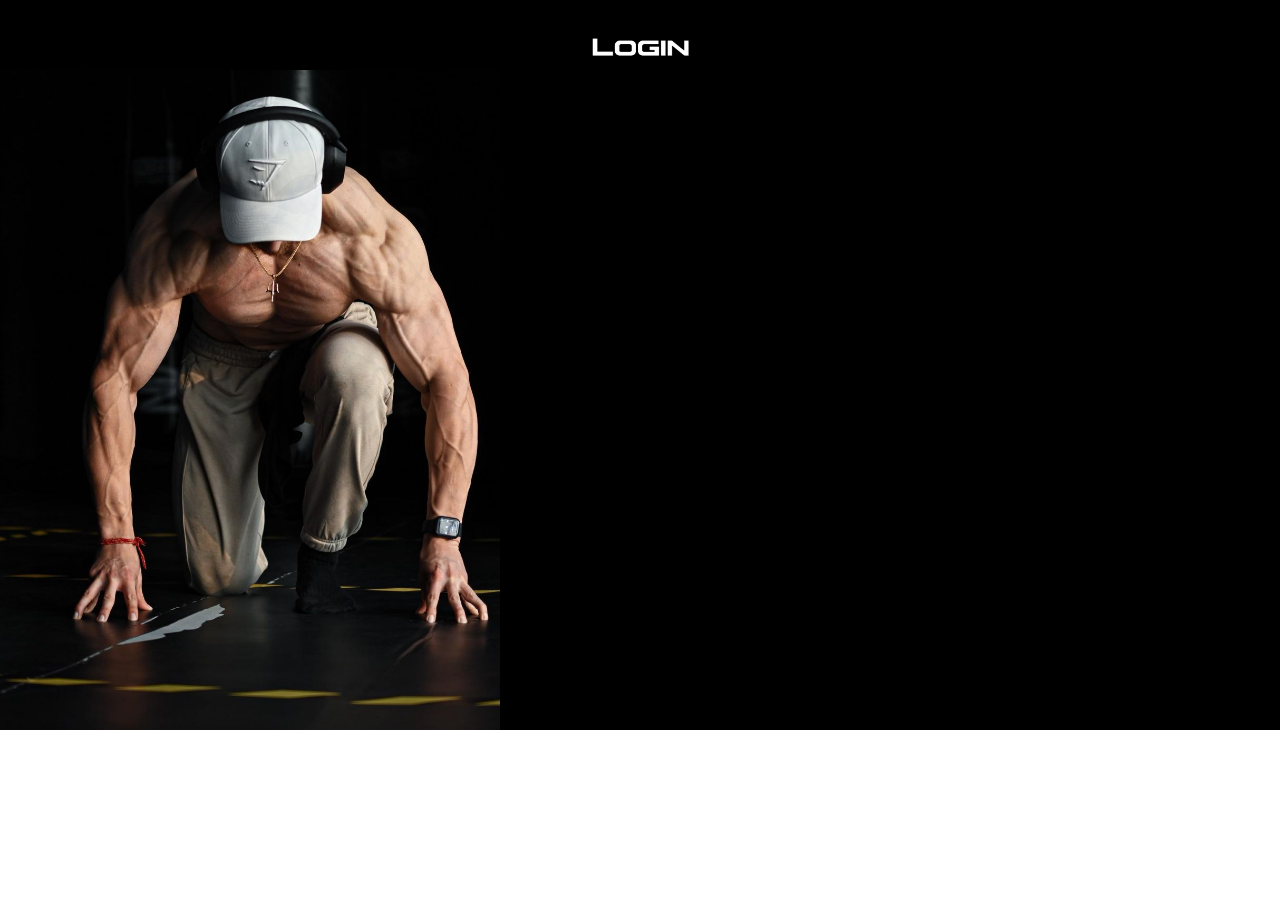
==== login.html @ 63549da6 "msg" ====
<!DOCTYPE html>
<html lang="en">
<head>
    <meta charset="UTF-8">
    <meta name="viewport" content="width=device-width, initial-scale=1.0">
    <title>LOGIN</title>
    <link rel="stylesheet" href="style.css">
</head>
<body>
    <header>
        <div class="login-bar">
            <div class="logo-login"></div>
        </div>

        <div class="log-baground">
            <div class="bag-login"></div>
        </div>








    </header>
    
</body>
</html>
---- style.css ----
*{
    margin: 0px;
}

.home-navbar{
    background-color: rgb(0, 0, 0);
    height: 70px;
    display: flex;
    align-items: center;
    justify-content: center;
}

.home-logo{
    background-image: url(logo.png);
    background-size: cover;
    height: 35px;
    width: 300px;
}

.section{
    display: flex;
}



.section-1{
    background-image: url(workout-img.jpg);
    background-size: cover;
    height: 755px;
    width: 100%;
    display: flex;
    align-items: center;
    justify-content: center;
    transition: transform 1s ease-in, box-shadow 1s ease ;
    
}

  .card:hover {
    border: 1px solid black;
    transform: scale(1.05);
  }
  
  .card:active {
    transform: scale(0.95) rotateZ(1.7deg);
  }



.section-2{
    background-image: url(day-1.jpg);
    background-size: cover;
    height: 755px;
    width: 100%;
    display: flex;
    align-items: center;
    justify-content: center;
}


.section-3{
    background-image: url(goal.jpg);
    background-size: cover;
    height: 755px;
    width: 100%;
    display: flex;
    align-items: center;
    justify-content: center;
}


.workout-t{
    background-image: url(w-title.png);
    background-size: cover;
    height: 60px;
    width: 350px;
    align-items: center;
    justify-content: center;
}

.yourday{
    background-image: url(d-title.png);
    background-size: cover;
    height: 60px;
    width: 350px;
    align-items: center;
    justify-content: center;

}

.yourgoal{
    background-image: url(g-title.png);
    background-size: cover;
    height: 60px;
    width: 350px;
    align-items: center;
    justify-content: center;

}



.home-baground{
    background-color: rgb(209, 209, 209);
    height: 700px;
}

.start-b{
    margin-top: 80px;
    margin-left: 150px;
    height: 35px;
    width: 100px;
    background-color: rgb(255, 255, 255);
    border-radius: 20px;
    border: 0px;
}

.start-t{
    color: black;
    text-decoration: none;
}

/* about home page */

.home-baground{
    display:flex ;
}



.aboutus{
    margin-top: 60px;
    margin-left: 30px;
    
}

.about-heading{
    margin-top: 30px;
    font-family: 'Segoe UI', Tahoma, Geneva, Verdana, sans-serif;
}

.about-discription{
    font-size: 0.9rem;
    width: 90%;
    margin-top: 10px;
    font-family:'Segoe UI', Tahoma, Geneva, Verdana, sans-serif ;
}

.functions{
    display: flex;
    justify-content: space-evenly;
    font-family:'Segoe UI', Tahoma, Geneva, Verdana, sans-serif ;
    font-size: 0.6rem;
    width: 80%;
    margin-top: 40px;

}


.workout-f{
    margin-right: 270px;
}

.aboutw-li{
    font-family: 'Segoe UI', Tahoma, Geneva, Verdana, sans-serif;
    font-size: 1.1rem;
    margin-top: 20px;
}

















/**workout**/


.navbar-workout{
    background-color: black;
    height: 70px;
    display: flex;
    align-items: center;
    justify-content: center;
    position: fixed; /* Set the navbar to fixed position */
     /* Position the navbar at the bottom of the page */
    width: 100%; /* Full width */
}

.w-logo{
    background-image: url(w-title.png);
    background-size: cover;
    height: 23px;
    width: 170px;
    margin-top: 6px;
}

.login-t{
    text-decoration: none;
    color: aliceblue;
    margin-left: 750px;
    font-family:system-ui, 'Segoe UI',  'Open Sans', 'Helvetica Neue', sans-serif;
    font-size: 1.3rem;
}

.baground-work{
    background-image: url(workout-bag.jpg);
    background-size: cover;
    height: 900px;
    width: 100%;
    
}

.sections{
    display: flex;
    /* margin-top: 85px; */
}

.sports{
    border: 2px solid  white;
    border-radius: 30px;
    height: 350px;
    width: 310px;
    margin-left: 52px;
    margin-top: 160px;

}

.workout-1{
    border: 2px solid  white;
    border-radius: 30px;
    height: 350px;
    width: 310px;
    margin-left: 52px;
    margin-top: 160px;
    

}

.yoga{
    border: 2px solid  white;
    border-radius: 30px;
    height: 350px;
    width: 310px;
    margin-left: 52px;
    margin-top: 160px;
}

.dance{
    border: 2px solid  white;
    border-radius: 30px;
    height: 350px;
    width: 310px;
    margin-left: 52px;
    margin-top: 160px;
}

.w-img{
    background-image: url(workout.jpg);
    background-size: cover;
    height: 350px;
    width: 310px;
    border-radius: 30px;
    display: flex;
}

.w-tittle{
    color: white;
    font-family: 'Segoe UI', Tahoma, Geneva, Verdana, sans-serif;
    margin-left: 60px;
    margin-top: 20px;
}

.s-img{
    background-image: url(sports.jpg);
    background-size: cover;
    height: 350px;
    width: 310px;
    border-radius: 30px;
    display: flex;
}

.s-tittle{
    color: white;
    margin-left: 90px;
    /* margin-top: 20px; */
    font-family: 'Segoe UI', Tahoma, Geneva, Verdana, sans-serif;
}

.d-img{
    background-image: url(dance.jpg);
    background-size: cover;
    height: 350px;
    width: 310px;
    border-radius: 30px;
    display: flex;
}

.d-tittle{
    color: white;
    font-family: 'Segoe UI', Tahoma, Geneva, Verdana, sans-serif;
    margin-left: 100px;
    margin-top: 20px;
}

.y-img{
    background-image: url(yoga.jpg);
    background-size: cover;
    height: 350px;
    width: 310px;
    border-radius: 30px;
    display: flex;
}

.y-tittle{
    color: white;
    font-family: 'Segoe UI', Tahoma, Geneva, Verdana, sans-serif;
    margin-left: 110px;
    margin-top: 20px;

}

.quot-bag{
    background-color: rgba(37, 34, 34, 0.819);
    height: 60px;
    width: 50%;
    margin-top: 100px;
    margin-left: 395px;
    display: flex;
    align-items: center;
    justify-content: center;
    
}

.limit-quot{
    background-image: url(limit-q.png);
    background-size: cover;
    height:60px;
    width: 500px;
    
}

.baground-about{
    background-color: rgb(0, 0, 0);
    height: 800px;
    display: flex;
}

.about-img3{
    background-image: url(bag-about.jpg);
    background-size: cover;
    height: 800px;
    width: 650px;
}

.h1{
    color: aliceblue;
    font-family:'Franklin Gothic Medium', 'Arial Narrow', Arial, sans-serif;
    font-size: 2rem;
    margin-left: 704px;

}

.weight-info{
    color: rgb(255, 255, 255);
    margin-left: 100px;
}

.wei-in{
    color: aliceblue;
    margin-top: 159px;
    width: 60%;
}

.about-info{
    background-color: rgb(0, 0, 0);
    height: 800px;
    width: 900px;
}

.hed-1{
    color: aliceblue;
    font-family: 'Segoe UI', Tahoma, Geneva, Verdana, sans-serif;
    margin-top: 90px;
    margin-left: 30px;
}

.info-1{
   color: aliceblue;
   font-family: 'Gill Sans', 'Gill Sans MT', Calibri, 'Trebuchet MS', sans-serif;
   font-size: 1rem;
   width: 90%;
   margin-left:30px;
   margin-top: 13px;
}

.hed-2{
    color: aliceblue;
    font-family: 'Segoe UI', Tahoma, Geneva, Verdana, sans-serif;
    margin-top: 50px;
    margin-left: 30px;

}

.info-2{
   color: aliceblue;
   font-family: 'Gill Sans', 'Gill Sans MT', Calibri, 'Trebuchet MS', sans-serif;
   font-size: 1rem;
   width: 60%;
   margin-left:30px;
   margin-top: 13px;

}

.hed-3{
    color: aliceblue;
    font-family: 'Segoe UI', Tahoma, Geneva, Verdana, sans-serif;
    margin-top: 60px;
    margin-left: 30px;
}

.info-3{
   color: aliceblue;
   font-family: 'Gill Sans', 'Gill Sans MT', Calibri, 'Trebuchet MS', sans-serif;
   font-size: 1rem;
   width: 60%;
   margin-left:30px;
   margin-top: 13px;

}

.hed-4{
    color: aliceblue;
    font-family: 'Segoe UI', Tahoma, Geneva, Verdana, sans-serif;
    margin-top: 40px;
    margin-left: 30px;
}

.info-4{
    color: aliceblue;
   font-family: 'Gill Sans', 'Gill Sans MT', Calibri, 'Trebuchet MS', sans-serif;
   font-size: 1rem;
   width: 60%;
   margin-left:30px;
   margin-top: 13px;

}


.schedule{
    background-color: black;
    height: 700px;
}

.s-tittle{
    margin-top: 80px;

}

.sch-p{
    display: flex;
}


.schedule-week{
    background-image: url(schedule.png);
    background-size: cover;
    height: 450px;
    width: 1000px;
    margin-top: 60px;
    margin-left: 200px;
}

.trainer{
    background-image: url(login-baground.jpg);
    background-size: cover;
    height: 700px;
    width: 100%;
    display: flex;
}

.t-heading{
    color: rgb(255, 255, 255);
    font-family: 'Segoe UI', Tahoma, Geneva, Verdana, sans-serif;
    font-size: 3rem;
    margin: 65px;
    display: flex;
}

.trainers-id{
    display: flex;
    margin-right: 250px;
    
}


.trainer-1{
    background-color: aliceblue;
    background-size: cover;
    height: 500px;
    width: 340px;
    margin-top: 120px;
    margin-left: 30px;
    border-radius: 30px;
}


.nishika{
    background-image: url(nishika.jpg);
    background-size: cover;
    height: 400px;
    width: 340px;
    border-radius: 30px;
}

.pankaj{
    background-image: url(pankaj.jpg);
    background-size: cover;
    height: 400px;
    width: 340px;
    border-radius: 30px;
}

.Yatharth{
    background-image: url(Yatharth.jpg);
    background-size: cover;
    height: 400px;
    width: 340px;
    border-radius: 30px;
}

.name-1{
    font-family: 'Segoe UI', Tahoma, Geneva, Verdana, sans-serif;
    font-size: 1.7rem;
    margin-left: 60px;
}

.fitnes{
    font-family: 'Segoe UI', Tahoma, Geneva, Verdana, sans-serif;
    font-size: 1rem;
    margin-left: 100px;
}




/*    YOUR DAY    */

.yourday-navbar{
    background-color: black;
    height: 70px;
    display: flex;
    align-items: center;
    justify-content: center;
}

.yourday-logo{
    background-image: url(d-title.png);
    background-size: cover;
    height: 55px;
    width: 300px;
}





























































































/**login**/

.login-bar{
    background-color: black;
    height: 70px;
    display: flex;
    align-items: center;
    justify-content: center;
}

.logo-login{
    background-image: url(login-ti.png);
    background-size: cover;
    height: 25px;
    width: 100px;
    margin-top: 25px;
}

.log-baground{
    background-color: black;
}


.bag-login{
    background-image: url(bag-about.jpg);
    background-size: cover;
    height: 660px;
    width: 500px;
}
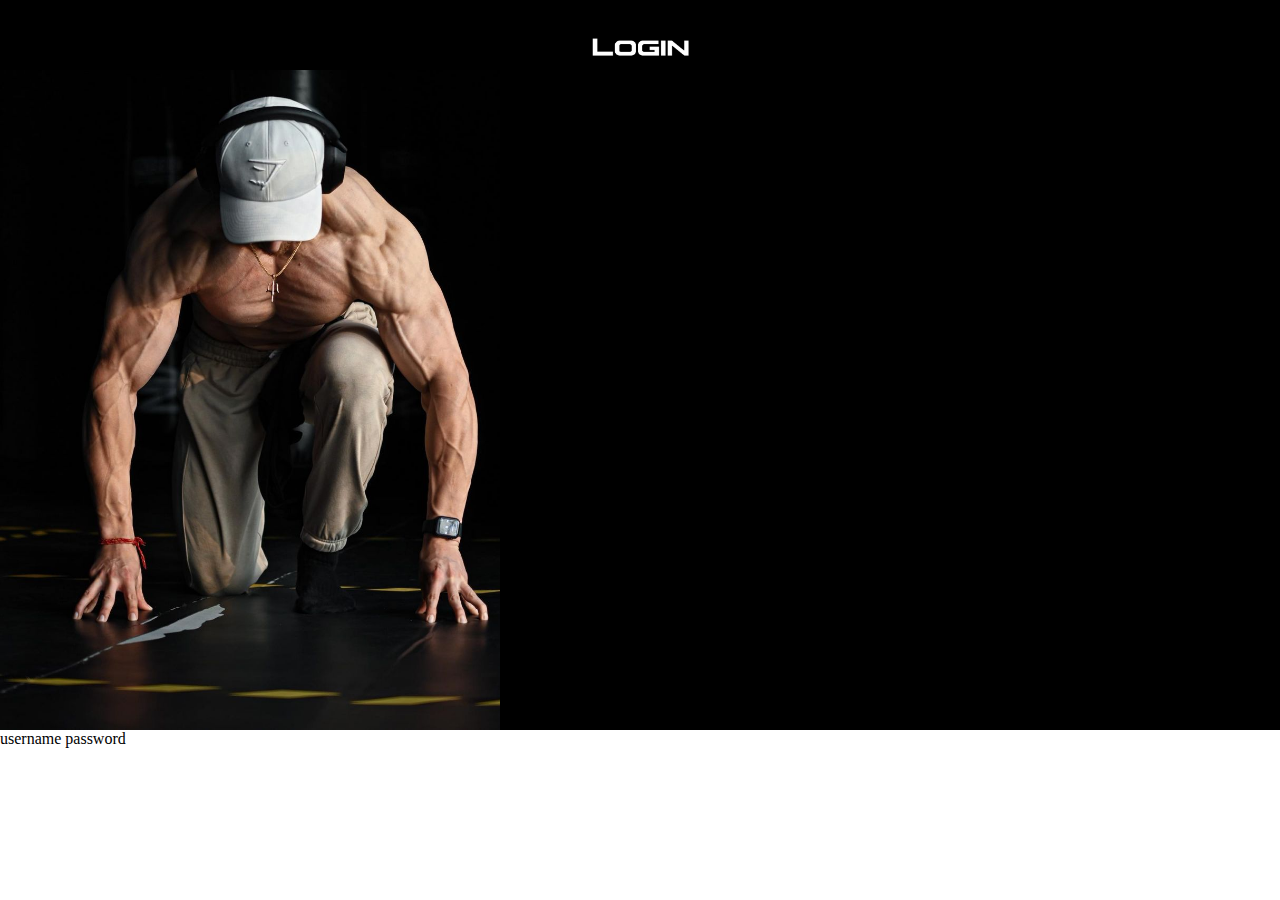
==== commit f932b28e: "dekh bhai" ====
--- a/login.html
+++ b/login.html
@@ -18,8 +18,8 @@
 
 
 
-
-
+       username password 
+               
 
 
 
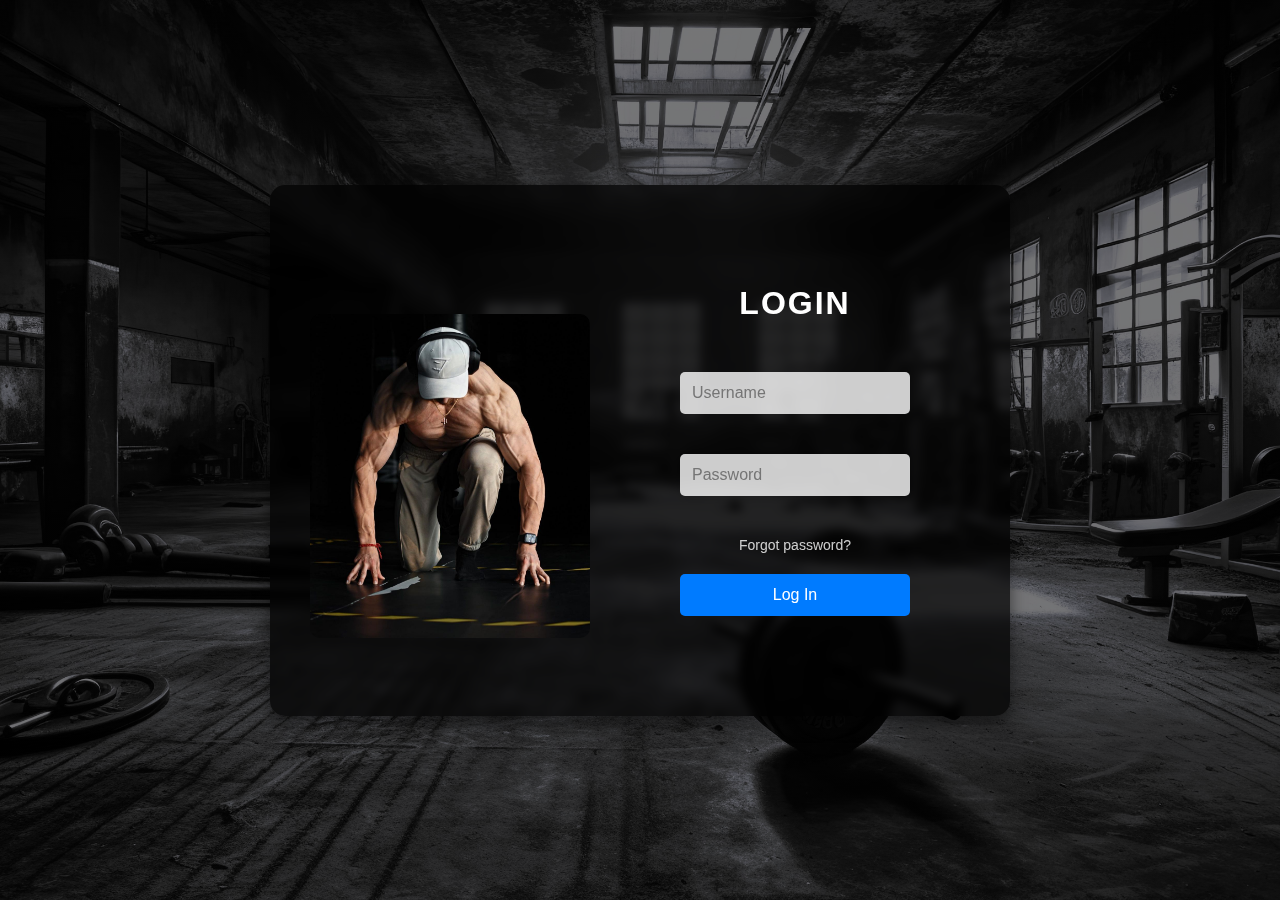
==== commit 3e0b452e: "login Update" ====
--- a/login.html
+++ b/login.html
@@ -4,26 +4,164 @@
     <meta charset="UTF-8">
     <meta name="viewport" content="width=device-width, initial-scale=1.0">
     <title>LOGIN</title>
-    <link rel="stylesheet" href="style.css">
+    <style>
+  /* Reset */
+* {
+    margin: 0;
+    padding: 0;
+    box-sizing: border-box;
+    font-family: Arial, sans-serif;
+}
+
+/* Body styling with RGBA background overlay */
+body {
+    margin: 0;
+    padding: 0;
+    height: 100vh;
+    display: flex;
+    justify-content: center;
+    align-items: center;
+    background: linear-gradient(rgba(0, 0, 0, 0.5), rgba(0, 0, 0, 0.5)), url('login-baground.jpg') no-repeat center center/cover;
+}
+
+/* Login container */
+.login-container {
+    display: flex;
+    justify-content: center;
+    align-items: center;
+    width: 100%;
+    height: 100vh;
+}
+
+/* Flexbox for image and login box */
+.login-content {
+    display: flex;
+    align-items: center;
+    background-color: rgba(0, 0, 0, 0.7); /* Darker black transparent background */
+    padding: 40px;
+    border-radius: 15px; /* Slightly rounded corners */
+    box-shadow: 0 8px 16px rgba(0, 0, 0, 0.5); /* Enhanced box shadow */
+    backdrop-filter: blur(5px); /* Blur effect */
+    transition: all 0.4s ease; /* Smooth transition */
+}
+
+/* Image styling */
+.login-image {
+    margin-right: 30px;
+}
+
+.login-image img {
+    width: 280px; /* Set the width for the image */
+    margin-top: 20%;
+    border-radius: 10px;
+}
+
+/* Login box styling */
+.login-box {
+    background-color: transparent; /* Transparent background for the login box */
+    padding: 60px;
+    width: 350px;
+    text-align: center;
+}
+
+/* Heading styling */
+h2 {
+    color: #fff;
+    margin-bottom: 50px;
+    font-size: 32px;
+    text-transform: uppercase;
+    letter-spacing: 2px;
+}
+
+/* Input box styling */
+.input-box {
+    margin-bottom: 40px;
+}
+
+.input-box input {
+    width: 100%;
+    padding: 12px;
+    border: none;
+    border-radius: 5px;
+    background-color: rgba(255, 255, 255, 0.8);
+    outline: none;
+    font-size: 16px;
+    box-shadow: 0 4px 8px rgba(0, 0, 0, 0.1); /* Light shadow for inputs */
+    transition: all 0.3s ease; /* Transition for hover effect */
+}
+
+/* Hover effect for inputs */
+.input-box input:hover {
+    box-shadow: 0 8px 16px rgba(0, 0, 0, 0.4); /* Adds shadow on hover */
+    background-color: rgba(255, 255, 255, 1); /* Fully opaque background on hover */
+}
+
+/* Forgot password link */
+.forgot-password {
+    margin-bottom: 20px;
+}
+
+.forgot-password a {
+    color: #ffffffcc;
+    text-decoration: none;
+    font-size: 14px;
+}
+
+.forgot-password a:hover {
+    color: #ffcc00;
+    text-decoration: underline;
+}
+
+/* Login button styling */
+.login-btn button {
+    width: 100%;
+    padding: 12px;
+    border: none;
+    border-radius: 5px;
+    background-color: #007bff;
+    color: white;
+    font-size: 16px;
+    cursor: pointer;
+    transition: all 0.3s ease; /* Smooth transition for button */
+}
+
+/* Login button hover effect */
+.login-btn button:hover {
+    background-color: #0056b3;
+    box-shadow: 0 8px 16px rgba(0, 0, 0, 0.4); /* Button shadow on hover */
+}
+
+    </style>
 </head>
 <body>
-    <header>
-        <div class="login-bar">
-            <div class="logo-login"></div>
+    <!-- Centered Login Form -->
+    <div class="login-container">
+        <!-- Flexbox container for image and login box -->
+        <div class="login-content">
+            <!-- Image section -->
+            <div class="login-image">
+                <img src="bag-about.jpg" alt="Login Image">
+            </div>
+            
+            <!-- Login form section -->
+            <div class="login-box">
+                <h2>Login</h2>
+                <form>
+                    <div class="input-box">
+                        <input type="text" id="username" placeholder="Username" required>
+                    </div>
+                    <div class="input-box">
+                        <input type="password" id="password" placeholder="Password" required>
+                    </div>
+                    <div class="forgot-password">
+                        <a href="#">Forgot password?</a>
+                    </div>
+                    <div class="login-btn">
+                        <button type="submit">Log In</button>
+                    </div>
+                </form>
+            </div>
         </div>
-
-        <div class="log-baground">
-            <div class="bag-login"></div>
-        </div>
-
-
-
-       username password 
-               
-
-
-
-    </header>
-    
+    </div>
 </body>
-</html>+</html>
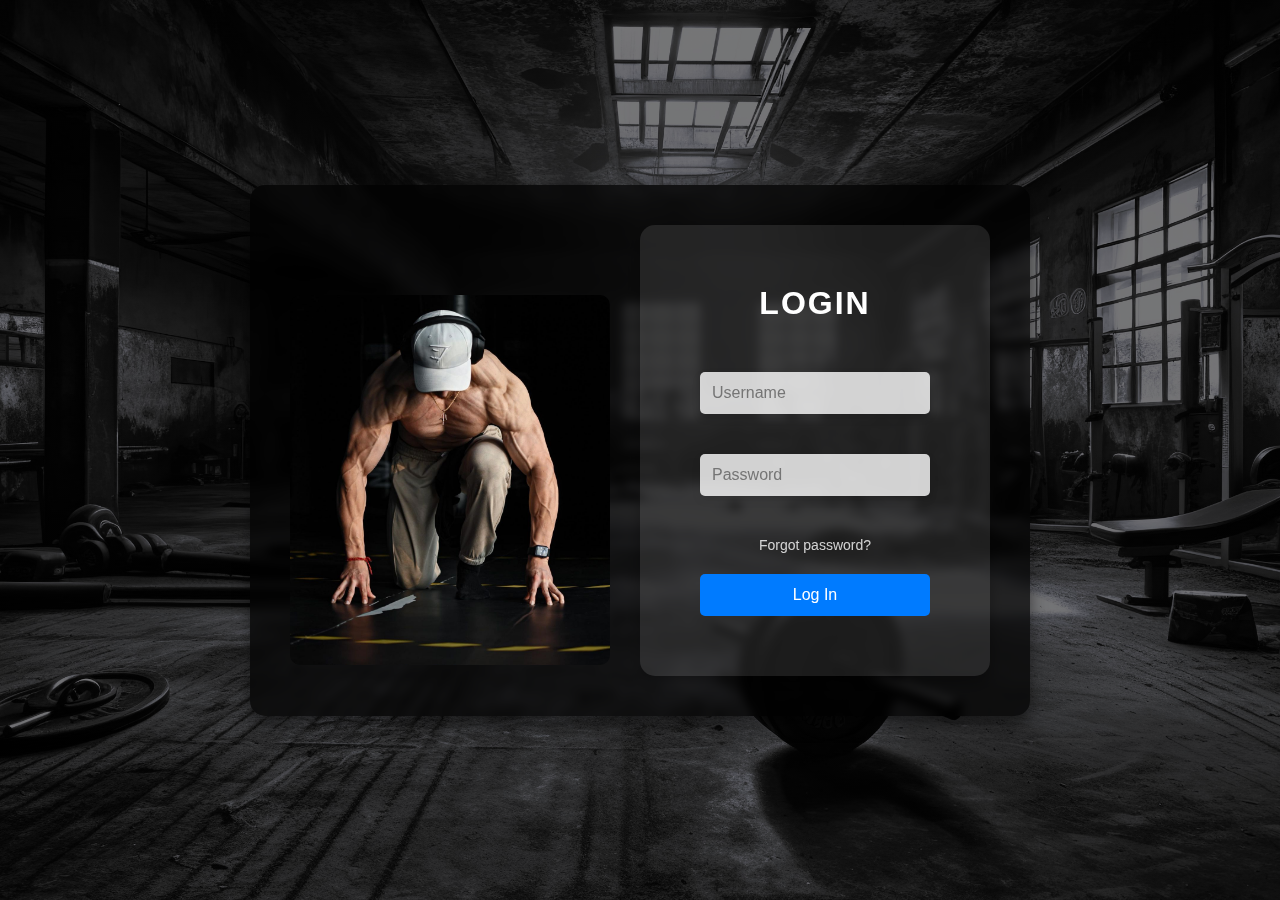
==== commit 17ff33f6: "new login update" ====
--- a/login.html
+++ b/login.html
@@ -5,7 +5,7 @@
     <meta name="viewport" content="width=device-width, initial-scale=1.0">
     <title>LOGIN</title>
     <style>
-  /* Reset */
+  
 * {
     margin: 0;
     padding: 0;
@@ -13,7 +13,6 @@
     font-family: Arial, sans-serif;
 }
 
-/* Body styling with RGBA background overlay */
 body {
     margin: 0;
     padding: 0;
@@ -24,7 +23,6 @@
     background: linear-gradient(rgba(0, 0, 0, 0.5), rgba(0, 0, 0, 0.5)), url('login-baground.jpg') no-repeat center center/cover;
 }
 
-/* Login container */
 .login-container {
     display: flex;
     justify-content: center;
@@ -33,38 +31,52 @@
     height: 100vh;
 }
 
-/* Flexbox for image and login box */
+ 
 .login-content {
     display: flex;
     align-items: center;
-    background-color: rgba(0, 0, 0, 0.7); /* Darker black transparent background */
+    background-color: rgba(0, 0, 0, 0.7);
     padding: 40px;
-    border-radius: 15px; /* Slightly rounded corners */
-    box-shadow: 0 8px 16px rgba(0, 0, 0, 0.5); /* Enhanced box shadow */
-    backdrop-filter: blur(5px); /* Blur effect */
-    transition: all 0.4s ease; /* Smooth transition */
+    border-radius: 15px;
+    box-shadow: 0 8px 16px rgba(0, 0, 0, 0.5);
+    backdrop-filter: blur(5px);
+    transition: all 0.4s ease;
 }
 
-/* Image styling */
+ 
+.login-content:hover {
+    transform: translateY(-10px);  
+    box-shadow: 0 12px 24px rgba(0, 0, 0, 0.7); 
+}
+
+ 
 .login-image {
     margin-right: 30px;
 }
 
 .login-image img {
-    width: 280px; /* Set the width for the image */
+    width: 320px;
     margin-top: 20%;
     border-radius: 10px;
 }
 
-/* Login box styling */
+ 
 .login-box {
-    background-color: transparent; /* Transparent background for the login box */
+    background-color: rgba(255, 255, 255, 0.1);  
     padding: 60px;
     width: 350px;
     text-align: center;
+    border-radius: 15px;
+    box-shadow: 0 8px 16px rgba(0, 0, 0, 0.3);
+    transition: all 0.3s ease;
 }
 
-/* Heading styling */
+ 
+.login-box:hover {
+    background-color: rgba(255, 255, 255, 0.2);  
+    box-shadow: 0 12px 24px rgba(0, 0, 0, 0.6);  
+}
+
 h2 {
     color: #fff;
     margin-bottom: 50px;
@@ -73,7 +85,7 @@
     letter-spacing: 2px;
 }
 
-/* Input box styling */
+ 
 .input-box {
     margin-bottom: 40px;
 }
@@ -86,17 +98,16 @@
     background-color: rgba(255, 255, 255, 0.8);
     outline: none;
     font-size: 16px;
-    box-shadow: 0 4px 8px rgba(0, 0, 0, 0.1); /* Light shadow for inputs */
-    transition: all 0.3s ease; /* Transition for hover effect */
+    box-shadow: 0 4px 8px rgba(0, 0, 0, 0.1);  
+    transition: all 0.3s ease;  
 }
 
-/* Hover effect for inputs */
-.input-box input:hover {
-    box-shadow: 0 8px 16px rgba(0, 0, 0, 0.4); /* Adds shadow on hover */
-    background-color: rgba(255, 255, 255, 1); /* Fully opaque background on hover */
+ .input-box input:hover {
+    box-shadow: 0 8px 16px rgba(0, 0, 0, 0.4);
+    background-color: rgba(255, 255, 255, 1);
 }
 
-/* Forgot password link */
+ 
 .forgot-password {
     margin-bottom: 20px;
 }
@@ -108,11 +119,10 @@
 }
 
 .forgot-password a:hover {
-    color: #ffcc00;
+    color: #000000;
     text-decoration: underline;
 }
-
-/* Login button styling */
+ 
 .login-btn button {
     width: 100%;
     padding: 12px;
@@ -122,28 +132,27 @@
     color: white;
     font-size: 16px;
     cursor: pointer;
-    transition: all 0.3s ease; /* Smooth transition for button */
+    transition: all 0.3s ease;  
 }
 
-/* Login button hover effect */
+ 
 .login-btn button:hover {
     background-color: #0056b3;
-    box-shadow: 0 8px 16px rgba(0, 0, 0, 0.4); /* Button shadow on hover */
+    box-shadow: 0 8px 16px rgba(0, 0, 0, 0.4);
 }
 
     </style>
 </head>
-<body>
-    <!-- Centered Login Form -->
-    <div class="login-container">
-        <!-- Flexbox container for image and login box -->
+<body> 
+      <div class="login-container">
+        
         <div class="login-content">
-            <!-- Image section -->
+           
             <div class="login-image">
                 <img src="bag-about.jpg" alt="Login Image">
             </div>
             
-            <!-- Login form section -->
+    
             <div class="login-box">
                 <h2>Login</h2>
                 <form>
